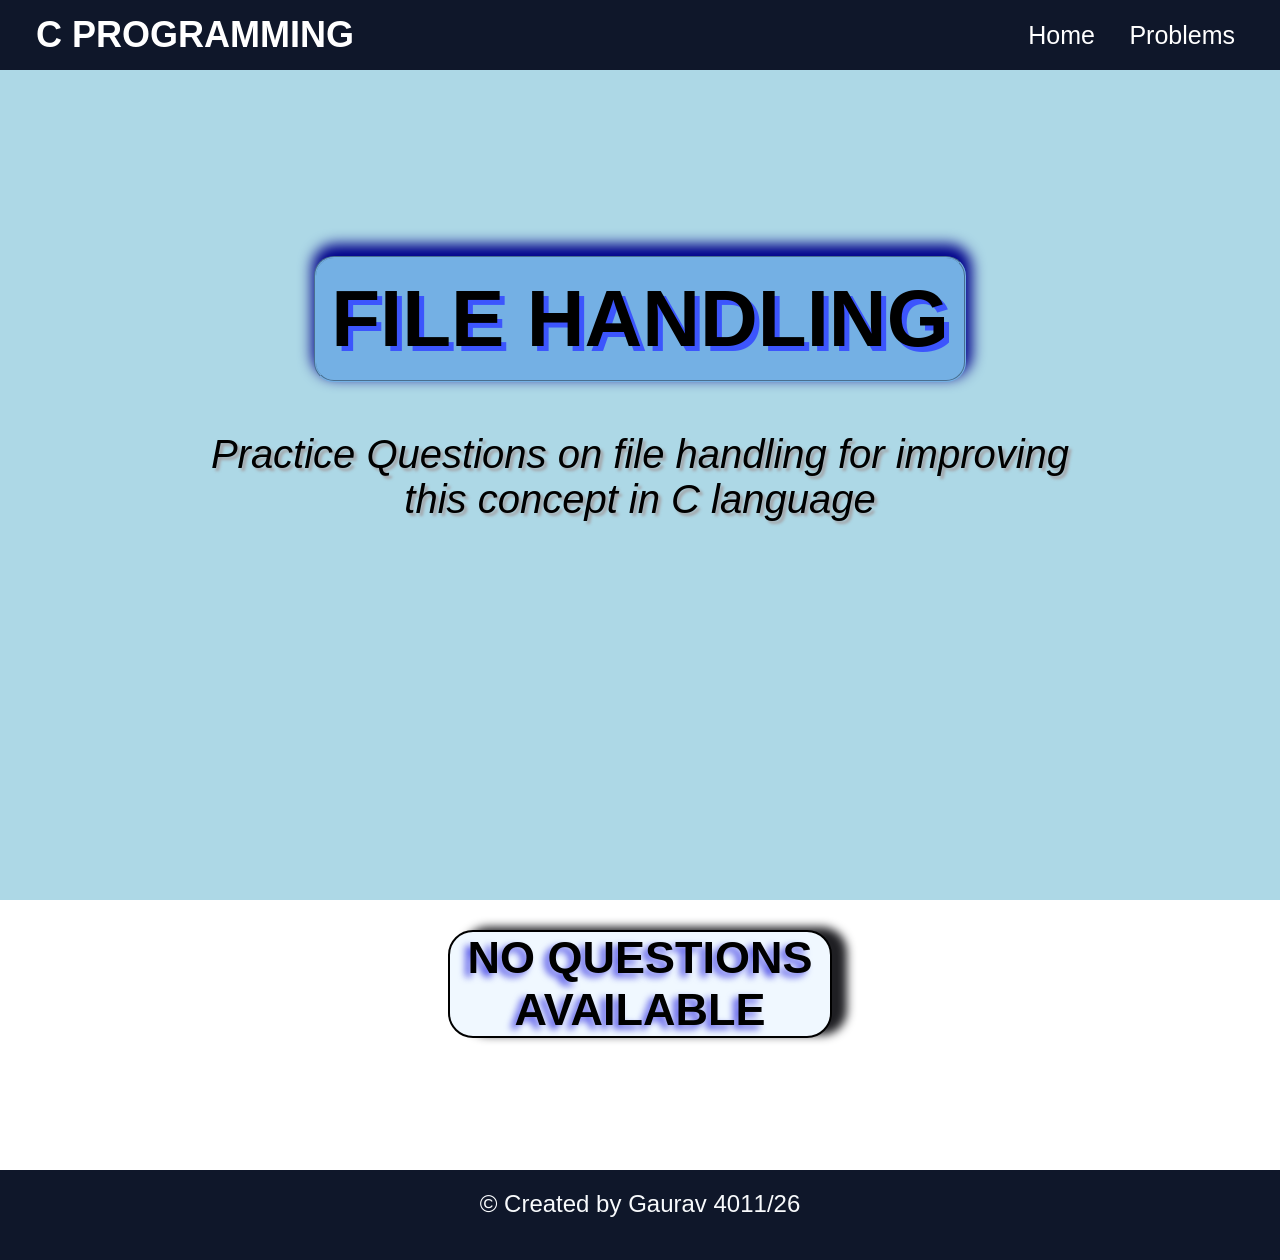
==== file.html @ c845d471 "Add files via upload" ====
<!DOCTYPE html>
<html lang="en">
<head>
    <meta charset="UTF-8">
    <meta name="viewport" content="width=device-width, initial-scale=1.0">
    <title>File Handling Questions</title>
    <link rel="stylesheet" href="basic_style.css">
</head>
<body>
    <nav class="navbar">
        <div class="logo"><a href="index.html">C Programming</a></div>
        <div class="links">
            <a href="index.html">Home</a>
            <a href="index.html#topics">Problems</a>
        </div>
    </nav>
    <section class="hero">
        <div class="hero-para">
            <h1 class="hero-heading">File Handling</h1>
            <p class="hero-description">Practice Questions on file handling for improving this concept in C language
            </p>
        </div>
    </section>
    <section class="questions">
        <div class="ques-heading">
            <h1>No Questions Available</h1>
        </div>
    </section>

    <footer class="footer">
        <div class="copyright">
            &copy; Created by Gaurav 4011/26
        </div>
    </footer>
</body>
</html>
---- basic_style.css ----
* {
    margin: 0;
    padding: 0;
    box-sizing: border-box;
    font-family: 'Segoe UI', Tahoma, Geneva, Verdana, sans-serif;
}

.navbar {
    min-height: 70px;
    width: 100%;
    background-color: #0F172A;
    display: flex;
    justify-content: space-between;
    align-items: center;
    padding: 10px 30px;
    position: fixed;
    z-index: 999;
}

.logo a {
    text-decoration: none;
    color: white;
    font-size: 36px;
    font-weight: 700;
    text-transform: uppercase;
    border: 1px solid rgba(0, 0, 0, 0);
    border-radius: 5px;
    padding: 5px;
}

.logo a:hover {
    text-shadow: 3px 3px 5px rgb(121, 233, 248);
    transition: 0.58s;
}

.links a {
    color: white;
    text-decoration: none;
    margin: 10px;
    font-size: 25px;
    border-radius: 5px;
    padding: 5px;
}

.links a:hover {
    text-shadow: 3px 3px 5px rgb(121, 233, 248);
    transition: 0.58s;
}

.hero {
    background-color: lightblue;
    min-height: 100vh;
    width: 100%;
    display: flex;
    flex-direction: column;
    align-items: center;
}

.hero-para {
    display: flex;
    flex-direction: column;
    align-items: center;
}

.hero-heading {
    text-align: center;
    font-size: 80px;
    font-weight: 900;
    border: 2px groove rgb(116, 176, 228);
    border-radius: 20px;
    padding: 15px;
    box-shadow: 2px -8px 14px 4px darkblue;
    background-color: rgb(116, 176, 228);
    text-transform: uppercase;
    margin: 50px;
    margin-top: 20%;
    text-shadow: 5px 5px rgb(60, 85, 253);
}

.hero-description {
    text-align: center;
    font-size: 40px;
    width: 70%;
    font-style: italic;
    text-shadow: 3px 3px 3px rgb(163, 163, 167);
}

.questions {
    min-height: 30vh;
    background-color: white;
    display: flex;
    flex-direction: column;
}

.ques-heading {
    text-transform: uppercase;
    font-size: 30px;
    border: 2px solid black;
    border-radius: 25px;
    width: 30%;
    text-align: center;
    margin-top: 30px;
    margin-left: auto;
    margin-right: auto;
    background-color: aliceblue;
    text-shadow: -5px 4px 7px rgba(7, 4, 221, 0.653);
    box-shadow: 15px -3px 10px rgb(31, 31, 35);
}

.ques {
    background-color: rgb(32, 82, 234);
    border: 2px solid rgb(32, 82, 234);
    box-shadow: 15px 15px 10px black;
    border-radius: 20px;
    width: 90%;
    margin: 30px 40px;
    margin-left: 50px;
    padding: 30px;
    font-size: 20px;
    color: white;

}

.ques2026 {
    background-color: rgba(123, 182, 230, 0.769);
    width: 90%;
    border: 1px solid rgba(123, 182, 230, 0.769);
    border-radius: 20px;
    margin: 30px auto;
}

.sol {
    border: 2px solid rgb(35, 253, 231);
    border-radius: 25px;
    background-color: rgb(35, 253, 231);
    box-shadow: 5px 5px 5px black;
    width: 10%;
    margin: 10px 40px;
    margin-left: 50px;
    padding: 20px;
    font-size: 20px;
    text-align: center;
}

.ans {
    background-color: rgb(255, 255, 255);
    border: 5px solid rgb(52, 105, 230);
    border-radius: 25px;
    width: 90%;
    margin: 20px 40px;
    margin-left: 50px;
    padding-top: 30px;
    font-size: 16px;
}

.output {
    background-color: rgb(23, 18, 121);
    color: white;
    border: 5px solid white;
    border-radius: 25px;
    width: 90%;
    margin: 30px 40px;
    margin-left: 50px;
    padding: 30px;
    font-size: 16px;
}

.footer {
    min-height: 10vh;
    background-color: #0F172A;
}

.copyright {
    height: 100%;
    background-color: #0F172A;
    padding-top: 20px;
    color: #F8FAFC;
    text-align: center;
    font-size: 24px;
}
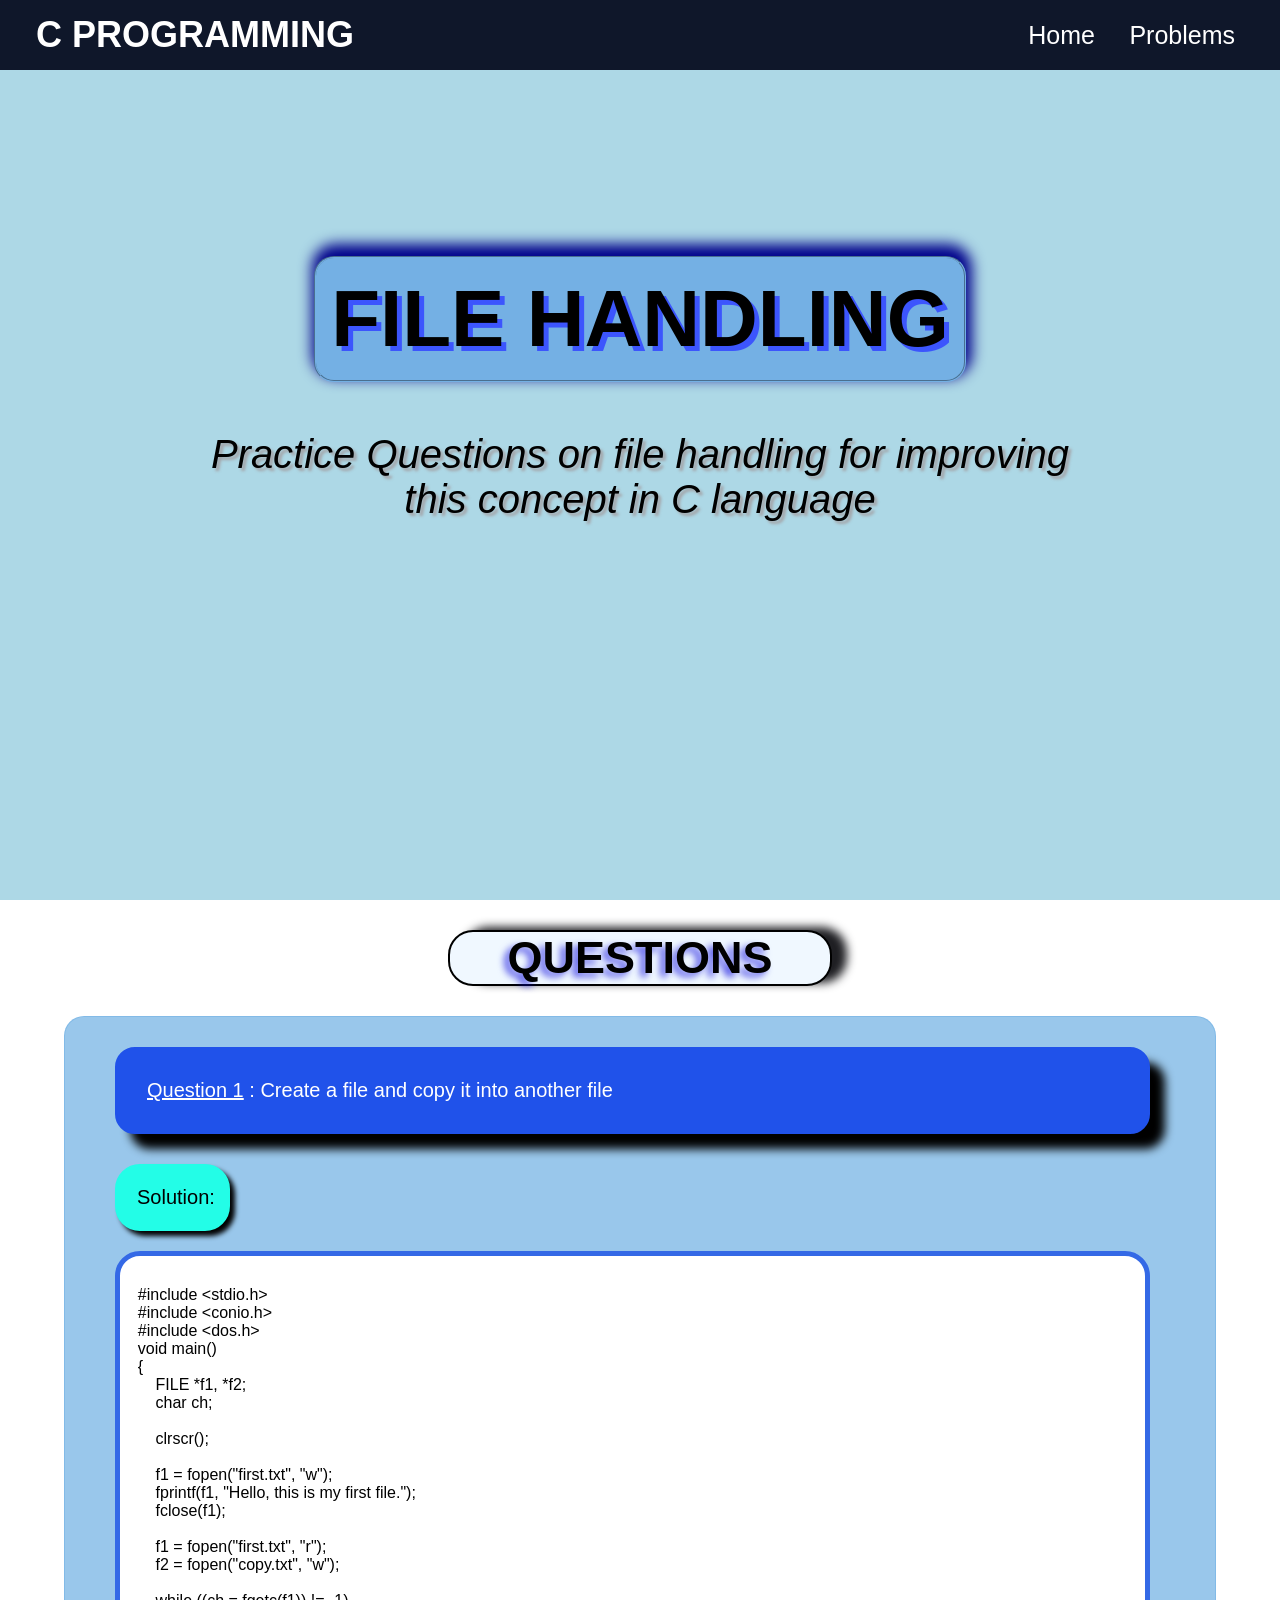
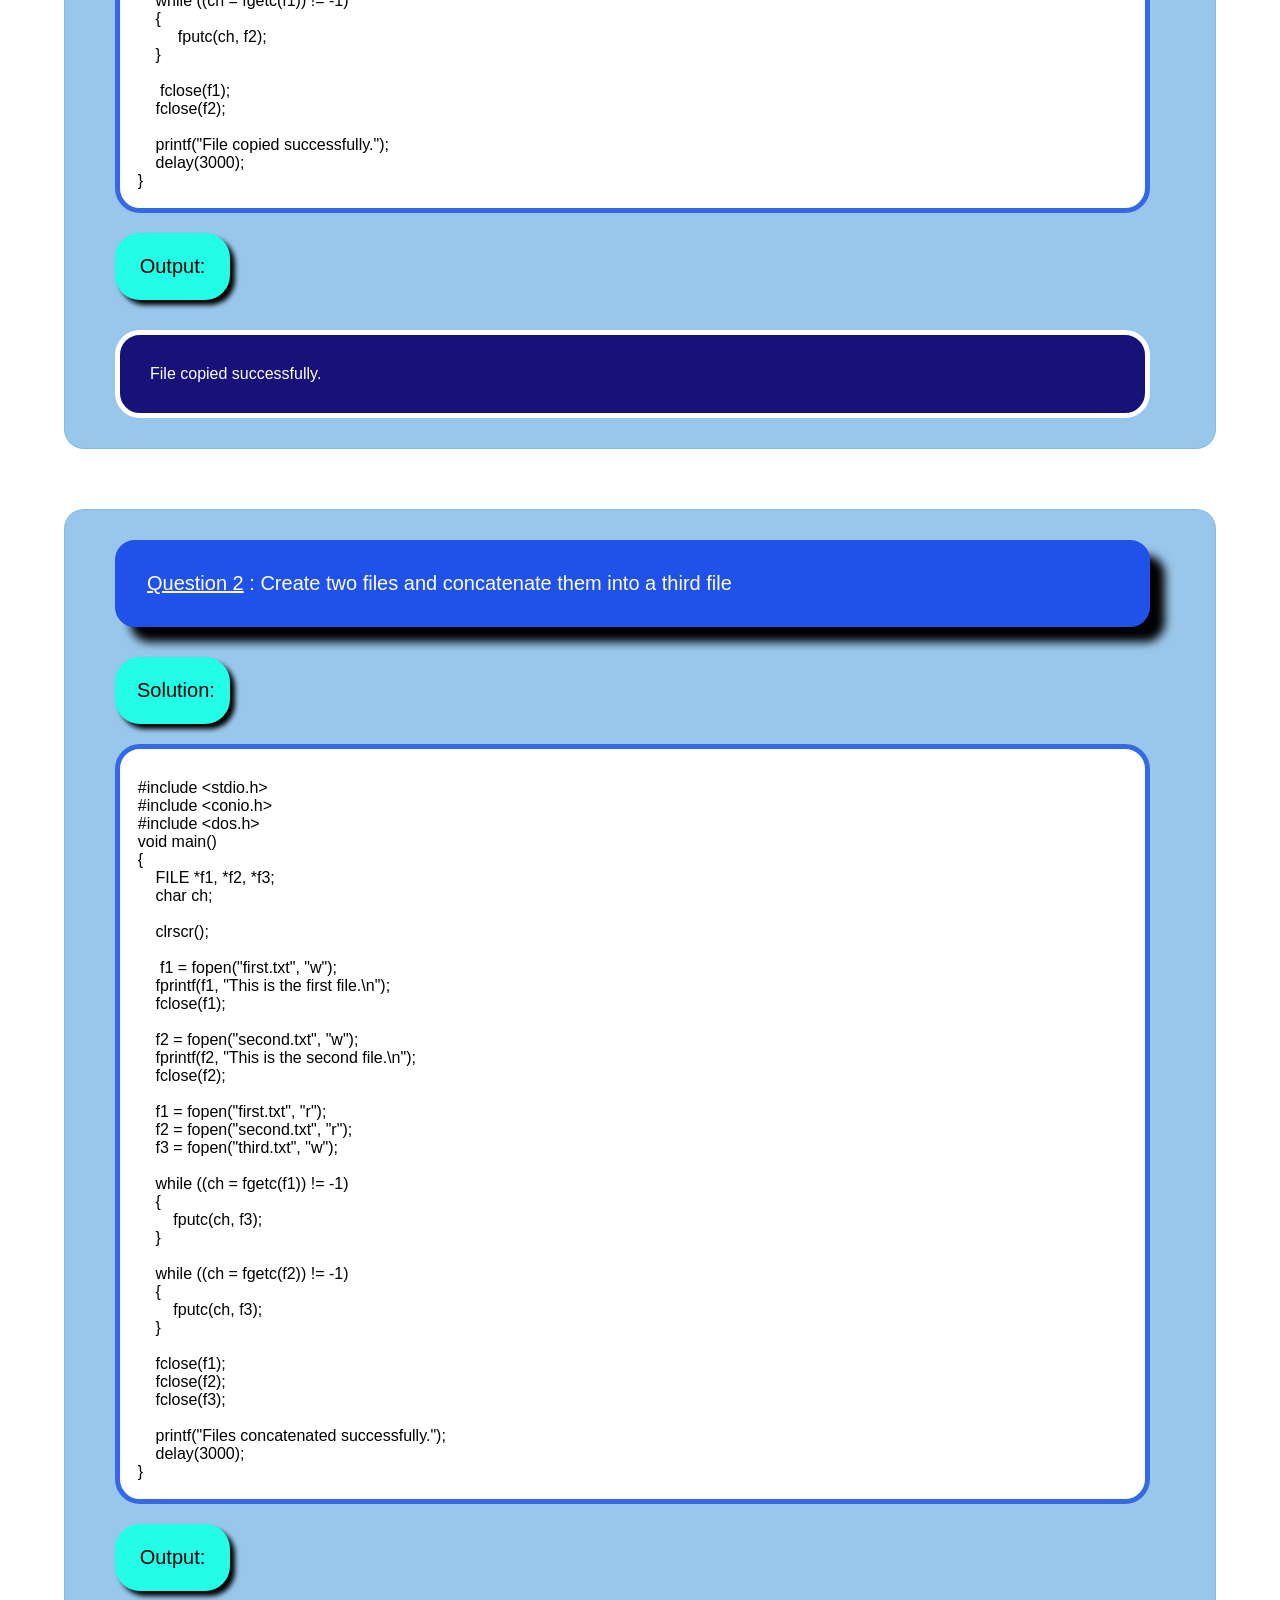
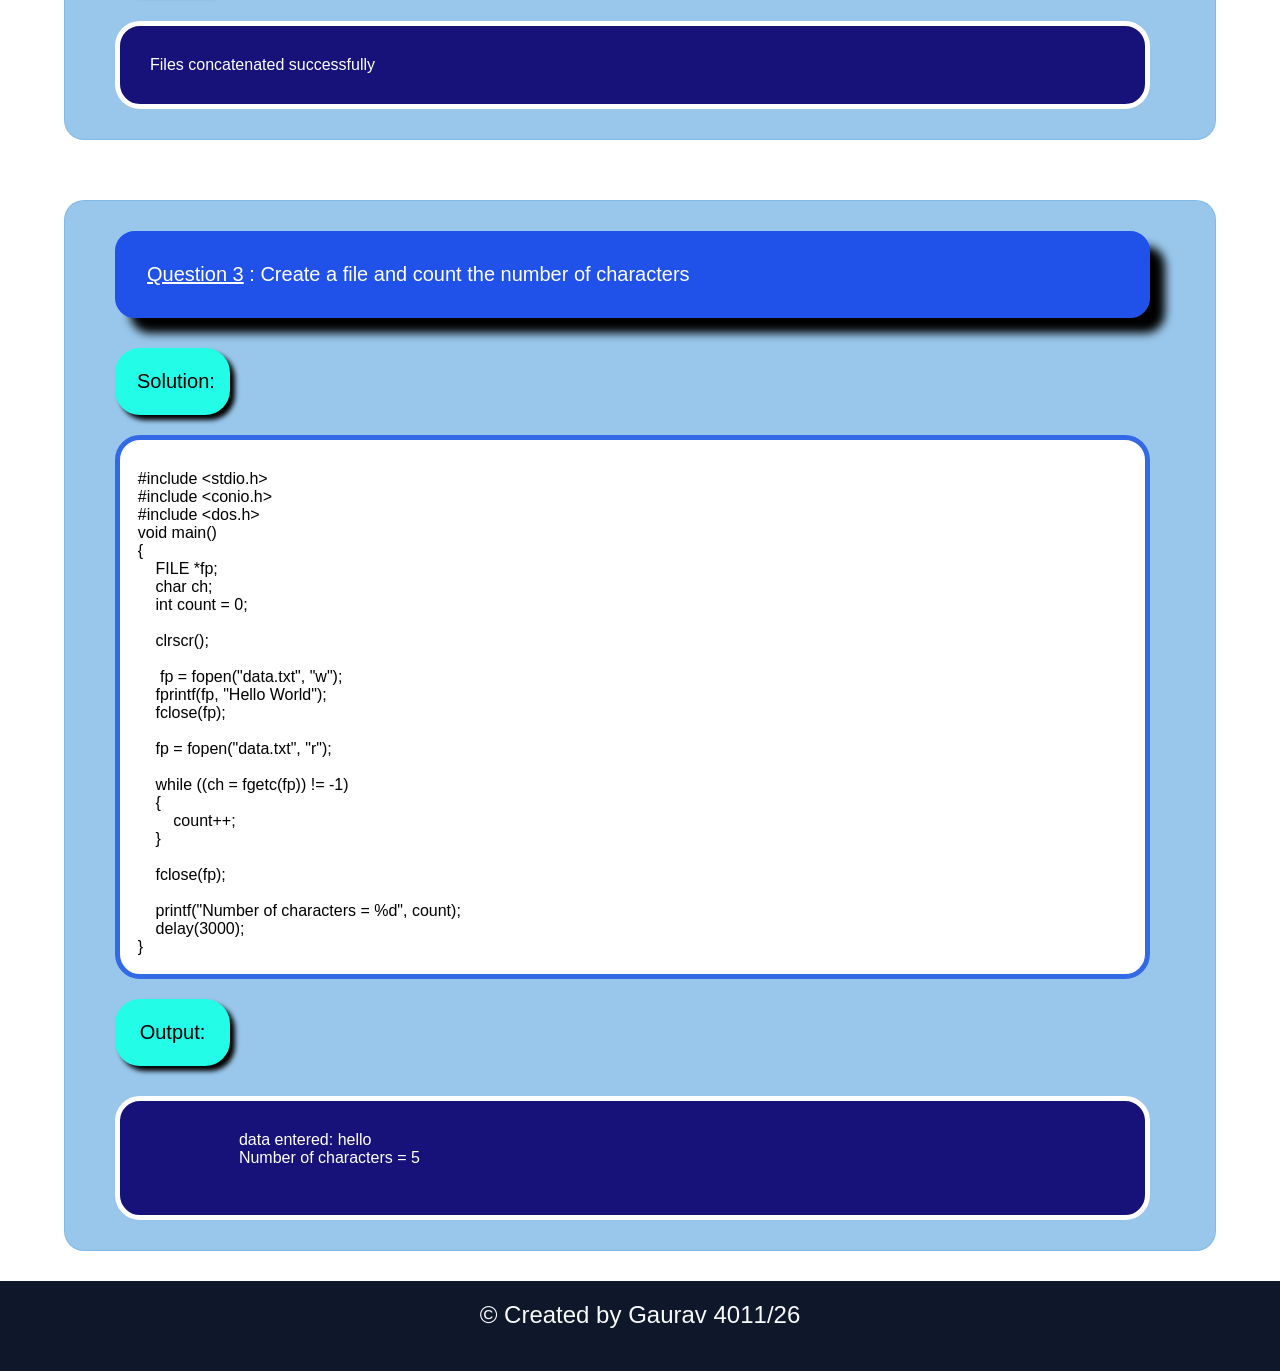
==== commit 8b2af835: "file.html" ====
--- a/file.html
+++ b/file.html
@@ -23,8 +23,165 @@
     </section>
     <section class="questions">
         <div class="ques-heading">
-            <h1>No Questions Available</h1>
+            <h1>Questions</h1>
         </div>
+        <section class="ques2026">
+            <div class="ques">
+                <p>
+                    <u>Question 1</u> : Create a file and copy it into another file
+                </p>
+            </div>
+            <div class="sol">
+                <p>Solution:</p>
+            </div>
+            <div class="ans">
+                <pre>
+    #include &lt;stdio.h&gt;
+    #include &lt;conio.h&gt;
+    #include &lt;dos.h&gt;
+    void main()
+    {
+        FILE *f1, *f2;
+        char ch;
+
+        clrscr();
+
+        f1 = fopen("first.txt", "w");
+        fprintf(f1, "Hello, this is my first file.");
+        fclose(f1);
+
+        f1 = fopen("first.txt", "r");
+        f2 = fopen("copy.txt", "w");
+
+        while ((ch = fgetc(f1)) != -1)
+        {
+             fputc(ch, f2);
+        }
+
+         fclose(f1);
+        fclose(f2);
+
+        printf("File copied successfully.");
+        delay(3000);
+    }
+                    </pre>
+            </div>
+            <div class="sol">
+                <p>Output:</p>
+            </div>
+            <div class="output">
+                <p>File copied successfully.</p>
+            </div>
+        </section>
+        <section class="ques2026">
+            <div class="ques">
+                <p>
+                    <u>Question 2</u> : Create two files and concatenate them into a third file
+                </p>
+            </div>
+            <div class="sol">
+                <p>Solution:</p>
+            </div>
+            <div class="ans">
+                <pre>
+    #include &lt;stdio.h&gt;
+    #include &lt;conio.h&gt;
+    #include &lt;dos.h&gt;
+    void main()
+    {
+        FILE *f1, *f2, *f3;
+        char ch;
+
+        clrscr();
+
+         f1 = fopen("first.txt", "w");
+        fprintf(f1, "This is the first file.\n");
+        fclose(f1);
+
+        f2 = fopen("second.txt", "w");
+        fprintf(f2, "This is the second file.\n");
+        fclose(f2);
+
+        f1 = fopen("first.txt", "r");
+        f2 = fopen("second.txt", "r");
+        f3 = fopen("third.txt", "w");
+
+        while ((ch = fgetc(f1)) != -1)
+        {
+            fputc(ch, f3);
+        }
+
+        while ((ch = fgetc(f2)) != -1)
+        {
+            fputc(ch, f3);
+        }
+
+        fclose(f1);
+        fclose(f2);
+        fclose(f3);
+
+        printf("Files concatenated successfully.");
+        delay(3000);
+    }
+                    </pre>
+            </div>
+            <div class="sol">
+                <p>Output:</p>
+            </div>
+            <div class="output">
+                <p>Files concatenated successfully</p>
+            </div>
+        </section>
+        <section class="ques2026">
+            <div class="ques">
+                <p>
+                    <u>Question 3</u> : Create a file and count the number of characters
+                </p>
+            </div>
+            <div class="sol">
+                <p>Solution:</p>
+            </div>
+            <div class="ans">
+                <pre>
+    #include &lt;stdio.h&gt;
+    #include &lt;conio.h&gt;
+    #include &lt;dos.h&gt;
+    void main()
+    {
+        FILE *fp;
+        char ch;
+        int count = 0;
+
+        clrscr();
+
+         fp = fopen("data.txt", "w");
+        fprintf(fp, "Hello World");
+        fclose(fp);
+
+        fp = fopen("data.txt", "r");
+
+        while ((ch = fgetc(fp)) != -1)
+        {
+            count++;
+        }
+
+        fclose(fp);
+
+        printf("Number of characters = %d", count);
+        delay(3000);
+    }
+                    </pre>
+            </div>
+            <div class="sol">
+                <p>Output:</p>
+            </div>
+            <div class="output">
+                <pre>
+                    data entered: hello
+                    Number of characters = 5
+                </pre>
+            </div>
+        </section>
     </section>
 
     <footer class="footer">
@@ -33,4 +190,4 @@
         </div>
     </footer>
 </body>
-</html>+</html>
